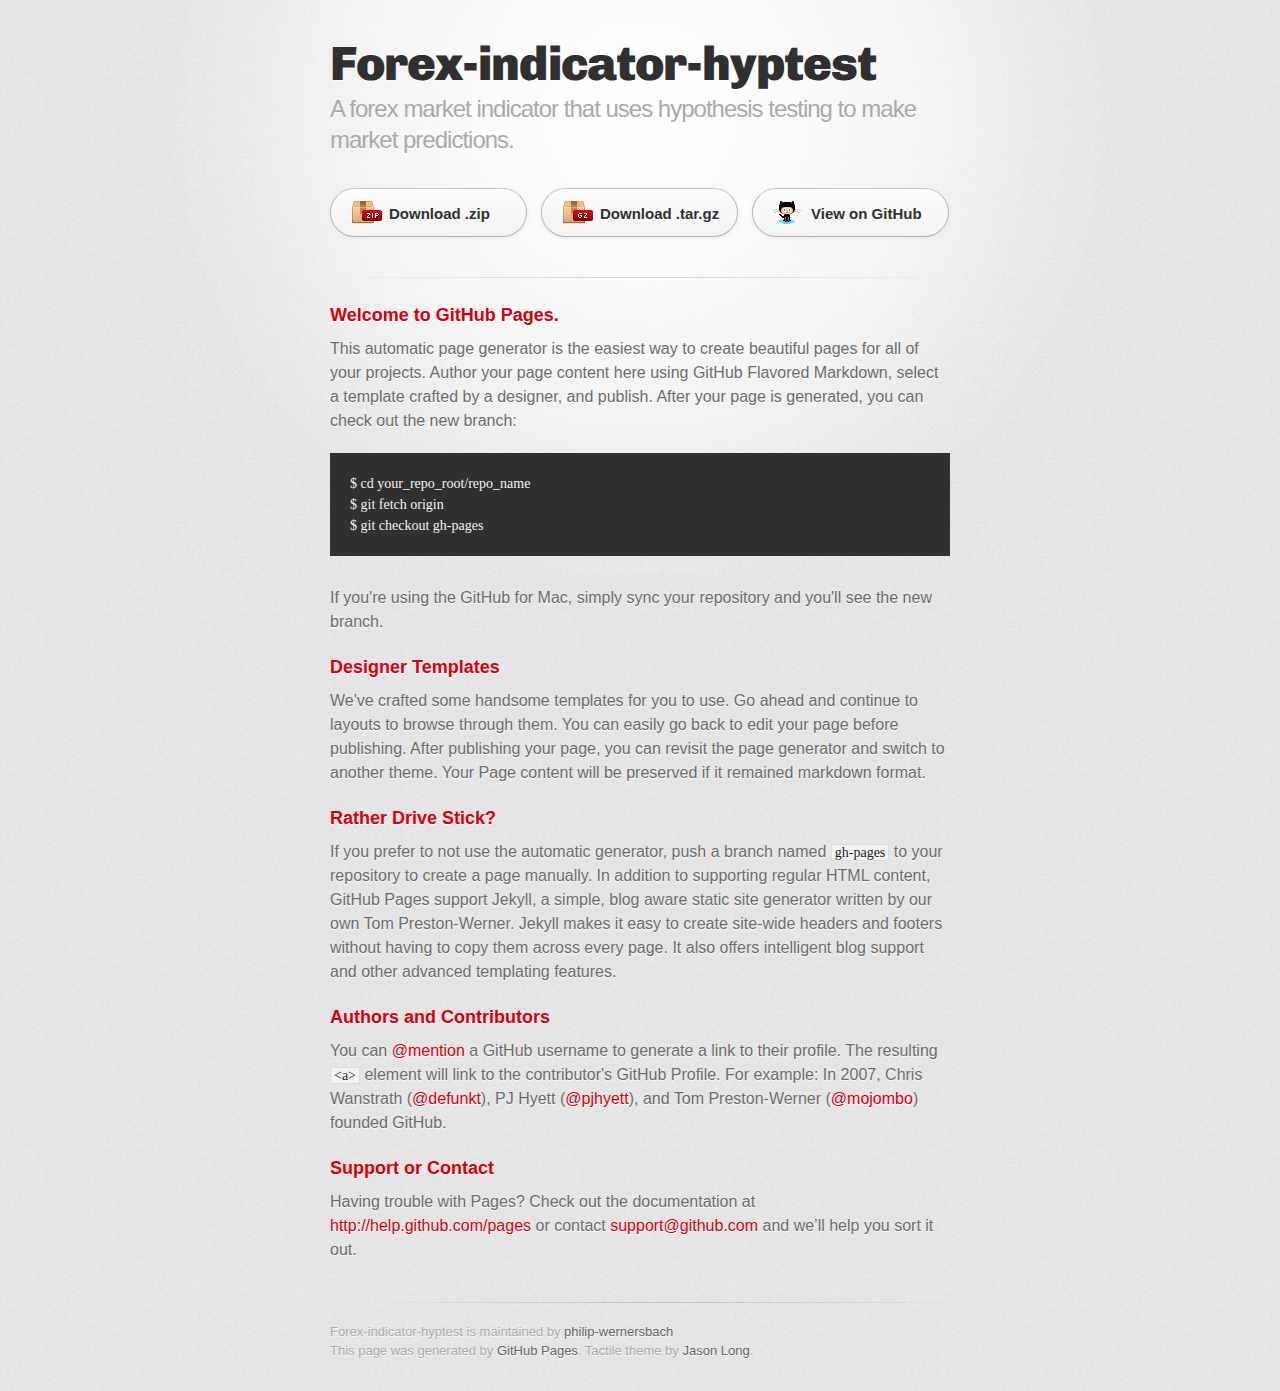
==== index.html @ c7668e21 "Create gh-pages branch via GitHub" ====
<!DOCTYPE html>
<html>
  <head>
    <meta charset='utf-8'>
    <meta http-equiv="X-UA-Compatible" content="chrome=1">
    <link href='https://fonts.googleapis.com/css?family=Chivo:900' rel='stylesheet' type='text/css'>
    <link rel="stylesheet" type="text/css" href="stylesheets/stylesheet.css" media="screen" />
    <link rel="stylesheet" type="text/css" href="stylesheets/pygment_trac.css" media="screen" />
    <link rel="stylesheet" type="text/css" href="stylesheets/print.css" media="print" />
    <!--[if lt IE 9]>
    <script src="//html5shiv.googlecode.com/svn/trunk/html5.js"></script>
    <![endif]-->
    <title>Forex-indicator-hyptest by philip-wernersbach</title>
  </head>

  <body>
    <div id="container">
      <div class="inner">

        <header>
          <h1>Forex-indicator-hyptest</h1>
          <h2>A forex market indicator that uses hypothesis testing to make market predictions.</h2>
        </header>

        <section id="downloads" class="clearfix">
          <a href="https://github.com/philip-wernersbach/forex-indicator-hyptest/zipball/master" id="download-zip" class="button"><span>Download .zip</span></a>
          <a href="https://github.com/philip-wernersbach/forex-indicator-hyptest/tarball/master" id="download-tar-gz" class="button"><span>Download .tar.gz</span></a>
          <a href="https://github.com/philip-wernersbach/forex-indicator-hyptest" id="view-on-github" class="button"><span>View on GitHub</span></a>
        </section>

        <hr>

        <section id="main_content">
          <h3>Welcome to GitHub Pages.</h3>

<p>This automatic page generator is the easiest way to create beautiful pages for all of your projects. Author your page content here using GitHub Flavored Markdown, select a template crafted by a designer, and publish. After your page is generated, you can check out the new branch:</p>

<pre><code>$ cd your_repo_root/repo_name
$ git fetch origin
$ git checkout gh-pages
</code></pre>

<p>If you're using the GitHub for Mac, simply sync your repository and you'll see the new branch.</p>

<h3>Designer Templates</h3>

<p>We've crafted some handsome templates for you to use. Go ahead and continue to layouts to browse through them. You can easily go back to edit your page before publishing. After publishing your page, you can revisit the page generator and switch to another theme. Your Page content will be preserved if it remained markdown format.</p>

<h3>Rather Drive Stick?</h3>

<p>If you prefer to not use the automatic generator, push a branch named <code>gh-pages</code> to your repository to create a page manually. In addition to supporting regular HTML content, GitHub Pages support Jekyll, a simple, blog aware static site generator written by our own Tom Preston-Werner. Jekyll makes it easy to create site-wide headers and footers without having to copy them across every page. It also offers intelligent blog support and other advanced templating features.</p>

<h3>Authors and Contributors</h3>

<p>You can <a href="https://github.com/blog/821" class="user-mention">@mention</a> a GitHub username to generate a link to their profile. The resulting <code>&lt;a&gt;</code> element will link to the contributor's GitHub Profile. For example: In 2007, Chris Wanstrath (<a href="https://github.com/defunkt" class="user-mention">@defunkt</a>), PJ Hyett (<a href="https://github.com/pjhyett" class="user-mention">@pjhyett</a>), and Tom Preston-Werner (<a href="https://github.com/mojombo" class="user-mention">@mojombo</a>) founded GitHub.</p>

<h3>Support or Contact</h3>

<p>Having trouble with Pages? Check out the documentation at <a href="http://help.github.com/pages">http://help.github.com/pages</a> or contact <a href="mailto:support@github.com">support@github.com</a> and we’ll help you sort it out.</p>
        </section>

        <footer>
          Forex-indicator-hyptest is maintained by <a href="https://github.com/philip-wernersbach">philip-wernersbach</a><br>
          This page was generated by <a href="http://pages.github.com">GitHub Pages</a>. Tactile theme by <a href="http://twitter.com/jasonlong">Jason Long</a>.
        </footer>

        
      </div>
    </div>
  </body>
</html>
---- stylesheets/stylesheet.css ----
/* http://meyerweb.com/eric/tools/css/reset/ 
   v2.0 | 20110126
   License: none (public domain)
*/
html, body, div, span, applet, object, iframe,
h1, h2, h3, h4, h5, h6, p, blockquote, pre,
a, abbr, acronym, address, big, cite, code,
del, dfn, em, img, ins, kbd, q, s, samp,
small, strike, strong, sub, sup, tt, var,
b, u, i, center,
dl, dt, dd, ol, ul, li,
fieldset, form, label, legend,
table, caption, tbody, tfoot, thead, tr, th, td,
article, aside, canvas, details, embed, 
figure, figcaption, footer, header, hgroup, 
menu, nav, output, ruby, section, summary,
time, mark, audio, video {
	margin: 0;
	padding: 0;
	border: 0;
	font-size: 100%;
	font: inherit;
	vertical-align: baseline;
}
/* HTML5 display-role reset for older browsers */
article, aside, details, figcaption, figure, 
footer, header, hgroup, menu, nav, section {
	display: block;
}
body {
	line-height: 1;
}
ol, ul {
	list-style: none;
}
blockquote, q {
	quotes: none;
}
blockquote:before, blockquote:after,
q:before, q:after {
	content: '';
	content: none;
}
table {
	border-collapse: collapse;
	border-spacing: 0;
}

/* LAYOUT STYLES */
body {
  font-size: 1em;
  line-height: 1.5; 
  background: #e7e7e7 url(../images/body-bg.png) 0 0 repeat;
  font-family: 'Helvetica Neue', Helvetica, Arial, serif;
  text-shadow: 0 1px 0 rgba(255, 255, 255, 0.8);
  color: #6d6d6d;
}

a {
  color: #d5000d;
}
a:hover {
  color: #c5000c;
}

header {
  padding-top: 35px;
  padding-bottom: 25px;
}

header h1 {
  font-family: 'Chivo', 'Helvetica Neue', Helvetica, Arial, serif; font-weight: 900;
  letter-spacing: -1px;
  font-size: 48px;
  color: #303030;
  line-height: 1.2;
}

header h2 {
  letter-spacing: -1px;
  font-size: 24px;
  color: #aaa;
  font-weight: normal;
  line-height: 1.3;
}

#container {
  background: transparent url(../images/highlight-bg.jpg) 50% 0 no-repeat;
  min-height: 595px;
}

.inner {
  width: 620px;
  margin: 0 auto;
}

#container .inner img {
  max-width: 100%;
}

#downloads {
  margin-bottom: 40px;
}

a.button {
  -moz-border-radius: 30px;
  -webkit-border-radius: 30px;                     
  border-radius: 30px;
  border-top: solid 1px #cbcbcb;
  border-left: solid 1px #b7b7b7;
  border-right: solid 1px #b7b7b7;
  border-bottom: solid 1px #b3b3b3;
  color: #303030;
  line-height: 25px;
  font-weight: bold;
  font-size: 15px;
  padding: 12px 8px 12px 8px;
  display: block;
  float: left;
  width: 179px;
  margin-right: 14px;  
  background: #fdfdfd; /* Old browsers */
  background: -moz-linear-gradient(top,  #fdfdfd 0%, #f2f2f2 100%); /* FF3.6+ */
  background: -webkit-gradient(linear, left top, left bottom, color-stop(0%,#fdfdfd), color-stop(100%,#f2f2f2)); /* Chrome,Safari4+ */
  background: -webkit-linear-gradient(top,  #fdfdfd 0%,#f2f2f2 100%); /* Chrome10+,Safari5.1+ */
  background: -o-linear-gradient(top,  #fdfdfd 0%,#f2f2f2 100%); /* Opera 11.10+ */
  background: -ms-linear-gradient(top,  #fdfdfd 0%,#f2f2f2 100%); /* IE10+ */
  background: linear-gradient(top,  #fdfdfd 0%,#f2f2f2 100%); /* W3C */
  filter: progid:DXImageTransform.Microsoft.gradient( startColorstr='#fdfdfd', endColorstr='#f2f2f2',GradientType=0 ); /* IE6-9 */
  -webkit-box-shadow: 10px 10px 5px #888;
  -moz-box-shadow: 10px 10px 5px #888;
  box-shadow: 0px 1px 5px #e8e8e8;
}
a.button:hover {
  border-top: solid 1px #b7b7b7;
  border-left: solid 1px #b3b3b3;
  border-right: solid 1px #b3b3b3;
  border-bottom: solid 1px #b3b3b3;
  background: #fafafa; /* Old browsers */
  background: -moz-linear-gradient(top,  #fdfdfd 0%, #f6f6f6 100%); /* FF3.6+ */
  background: -webkit-gradient(linear, left top, left bottom, color-stop(0%,#fdfdfd), color-stop(100%,#f6f6f6)); /* Chrome,Safari4+ */
  background: -webkit-linear-gradient(top,  #fdfdfd 0%,#f6f6f6 100%); /* Chrome10+,Safari5.1+ */
  background: -o-linear-gradient(top,  #fdfdfd 0%,#f6f6f6 100%); /* Opera 11.10+ */
  background: -ms-linear-gradient(top,  #fdfdfd 0%,#f6f6f6 100%); /* IE10+ */
  background: linear-gradient(top,  #fdfdfd 0%,#f6f6f6, 100%); /* W3C */
  filter: progid:DXImageTransform.Microsoft.gradient( startColorstr='#fdfdfd', endColorstr='#f6f6f6',GradientType=0 ); /* IE6-9 */
}

a.button span {
  padding-left: 50px;
  display: block;
  height: 23px;
}

#download-zip span {
  background: transparent url(../images/zip-icon.png) 12px 50% no-repeat;
}
#download-tar-gz span {
  background: transparent url(../images/tar-gz-icon.png) 12px 50% no-repeat;
}
#view-on-github span {
  background: transparent url(../images/octocat-icon.png) 12px 50% no-repeat;
}
#view-on-github {
  margin-right: 0;
}

code, pre {
  font-family: Monaco, "Bitstream Vera Sans Mono", "Lucida Console", Terminal;
  color: #222;
  margin-bottom: 30px;
  font-size: 14px;
}

code {
  background-color: #f2f2f2;
  border: solid 1px #ddd;
  padding: 0 3px;
}

pre {
  padding: 20px;
  background: #303030;
  color: #f2f2f2;
  text-shadow: none;
  overflow: auto;
}
pre code {
  color: #f2f2f2;
  background-color: #303030;
  border: none;
  padding: 0;
}

ul, ol, dl {
  margin-bottom: 20px;
}


/* COMMON STYLES */

hr {
  height: 1px;
  line-height: 1px;
  margin-top: 1em;
  padding-bottom: 1em;
  border: none;
  background: transparent url('../images/hr.png') 50% 0 no-repeat;
}

strong {
  font-weight: bold;
}

em {
  font-style: italic;
}

table {
  width: 100%;
  border: 1px solid #ebebeb;
}

th {
  font-weight: 500;
}

td {
  border: 1px solid #ebebeb;
  text-align: center; 
  font-weight: 300;
}

form {
  background: #f2f2f2;
  padding: 20px;
  
}


/* GENERAL ELEMENT TYPE STYLES */

h1 {
  font-size: 32px;
} 

h2 {
  font-size: 22px;
  font-weight: bold;
  color: #303030;
  margin-bottom: 8px;
} 

h3 {
  color: #d5000d;
  font-size: 18px;
  font-weight: bold;
  margin-bottom: 8px;
} 
 
h4 {
  font-size: 16px;
  color: #303030;
  font-weight: bold;
} 

h5 {
  font-size: 1em;
  color: #303030;
} 

h6 {
  font-size: .8em;
  color: #303030;
} 

p {
  font-weight: 300;
  margin-bottom: 20px;
}
 
a {
  text-decoration: none;
}

p a {
  font-weight: 400;
}

blockquote {
  font-size: 1.6em;
  border-left: 10px solid #e9e9e9;
  margin-bottom: 20px;
  padding: 0 0 0 30px;
}

ul li {
  list-style: disc inside;
  padding-left: 20px;
}

ol li {
  list-style: decimal inside;
  padding-left: 3px;
}

dl dt {
  color: #303030;
}

footer {
  background: transparent url('../images/hr.png') 0 0 no-repeat;
  margin-top: 40px;
  padding-top: 20px;
  padding-bottom: 30px;
  font-size: 13px;
  color: #aaa;
}

footer a {
  color: #666;
}
footer a:hover {
  color: #444;
}

/* MISC */
.clearfix:after {
  clear: both;
  content: '.';
  display: block;
  visibility: hidden;
  height: 0;
}

.clearfix {display: inline-block;}
* html .clearfix {height: 1%;}
.clearfix {display: block;}

/* #Media Queries
================================================== */

/* Smaller than standard 960 (devices and browsers) */
@media only screen and (max-width: 959px) {}

/* Tablet Portrait size to standard 960 (devices and browsers) */
@media only screen and (min-width: 768px) and (max-width: 959px) {}

/* All Mobile Sizes (devices and browser) */
@media only screen and (max-width: 767px) {
  header {
    padding-top: 10px;
    padding-bottom: 10px;
  }
  #downloads {
    margin-bottom: 25px;
  }
  #download-zip, #download-tar-gz {
    display: none;
  }
  .inner {
    width: 94%;
    margin: 0 auto;
  }
}

/* Mobile Landscape Size to Tablet Portrait (devices and browsers) */
@media only screen and (min-width: 480px) and (max-width: 767px) {}

/* Mobile Portrait Size to Mobile Landscape Size (devices and browsers) */
@media only screen and (max-width: 479px) {}
---- stylesheets/pygment_trac.css ----
.highlight  { background: #ffffff; }
.highlight .c { color: #999988; font-style: italic } /* Comment */
.highlight .err { color: #a61717; background-color: #e3d2d2 } /* Error */
.highlight .k { font-weight: bold } /* Keyword */
.highlight .o { font-weight: bold } /* Operator */
.highlight .cm { color: #999988; font-style: italic } /* Comment.Multiline */
.highlight .cp { color: #999999; font-weight: bold } /* Comment.Preproc */
.highlight .c1 { color: #999988; font-style: italic } /* Comment.Single */
.highlight .cs { color: #999999; font-weight: bold; font-style: italic } /* Comment.Special */
.highlight .gd { color: #000000; background-color: #ffdddd } /* Generic.Deleted */
.highlight .gd .x { color: #000000; background-color: #ffaaaa } /* Generic.Deleted.Specific */
.highlight .ge { font-style: italic } /* Generic.Emph */
.highlight .gr { color: #aa0000 } /* Generic.Error */
.highlight .gh { color: #999999 } /* Generic.Heading */
.highlight .gi { color: #000000; background-color: #ddffdd } /* Generic.Inserted */
.highlight .gi .x { color: #000000; background-color: #aaffaa } /* Generic.Inserted.Specific */
.highlight .go { color: #888888 } /* Generic.Output */
.highlight .gp { color: #555555 } /* Generic.Prompt */
.highlight .gs { font-weight: bold } /* Generic.Strong */
.highlight .gu { color: #800080; font-weight: bold; } /* Generic.Subheading */
.highlight .gt { color: #aa0000 } /* Generic.Traceback */
.highlight .kc { font-weight: bold } /* Keyword.Constant */
.highlight .kd { font-weight: bold } /* Keyword.Declaration */
.highlight .kn { font-weight: bold } /* Keyword.Namespace */
.highlight .kp { font-weight: bold } /* Keyword.Pseudo */
.highlight .kr { font-weight: bold } /* Keyword.Reserved */
.highlight .kt { color: #445588; font-weight: bold } /* Keyword.Type */
.highlight .m { color: #009999 } /* Literal.Number */
.highlight .s { color: #d14 } /* Literal.String */
.highlight .na { color: #008080 } /* Name.Attribute */
.highlight .nb { color: #0086B3 } /* Name.Builtin */
.highlight .nc { color: #445588; font-weight: bold } /* Name.Class */
.highlight .no { color: #008080 } /* Name.Constant */
.highlight .ni { color: #800080 } /* Name.Entity */
.highlight .ne { color: #990000; font-weight: bold } /* Name.Exception */
.highlight .nf { color: #990000; font-weight: bold } /* Name.Function */
.highlight .nn { color: #555555 } /* Name.Namespace */
.highlight .nt { color: #000080 } /* Name.Tag */
.highlight .nv { color: #008080 } /* Name.Variable */
.highlight .ow { font-weight: bold } /* Operator.Word */
.highlight .w { color: #bbbbbb } /* Text.Whitespace */
.highlight .mf { color: #009999 } /* Literal.Number.Float */
.highlight .mh { color: #009999 } /* Literal.Number.Hex */
.highlight .mi { color: #009999 } /* Literal.Number.Integer */
.highlight .mo { color: #009999 } /* Literal.Number.Oct */
.highlight .sb { color: #d14 } /* Literal.String.Backtick */
.highlight .sc { color: #d14 } /* Literal.String.Char */
.highlight .sd { color: #d14 } /* Literal.String.Doc */
.highlight .s2 { color: #d14 } /* Literal.String.Double */
.highlight .se { color: #d14 } /* Literal.String.Escape */
.highlight .sh { color: #d14 } /* Literal.String.Heredoc */
.highlight .si { color: #d14 } /* Literal.String.Interpol */
.highlight .sx { color: #d14 } /* Literal.String.Other */
.highlight .sr { color: #009926 } /* Literal.String.Regex */
.highlight .s1 { color: #d14 } /* Literal.String.Single */
.highlight .ss { color: #990073 } /* Literal.String.Symbol */
.highlight .bp { color: #999999 } /* Name.Builtin.Pseudo */
.highlight .vc { color: #008080 } /* Name.Variable.Class */
.highlight .vg { color: #008080 } /* Name.Variable.Global */
.highlight .vi { color: #008080 } /* Name.Variable.Instance */
.highlight .il { color: #009999 } /* Literal.Number.Integer.Long */

.type-csharp .highlight .k { color: #0000FF }
.type-csharp .highlight .kt { color: #0000FF }
.type-csharp .highlight .nf { color: #000000; font-weight: normal }
.type-csharp .highlight .nc { color: #2B91AF }
.type-csharp .highlight .nn { color: #000000 }
.type-csharp .highlight .s { color: #A31515 }
.type-csharp .highlight .sc { color: #A31515 }
---- stylesheets/print.css ----
html, body, div, span, applet, object, iframe,
h1, h2, h3, h4, h5, h6, p, blockquote, pre,
a, abbr, acronym, address, big, cite, code,
del, dfn, em, img, ins, kbd, q, s, samp,
small, strike, strong, sub, sup, tt, var,
b, u, i, center,
dl, dt, dd, ol, ul, li,
fieldset, form, label, legend,
table, caption, tbody, tfoot, thead, tr, th, td,
article, aside, canvas, details, embed, 
figure, figcaption, footer, header, hgroup, 
menu, nav, output, ruby, section, summary,
time, mark, audio, video {
  margin: 0;
  padding: 0;
  border: 0;
  font-size: 100%;
  font: inherit;
  vertical-align: baseline;
}
/* HTML5 display-role reset for older browsers */
article, aside, details, figcaption, figure, 
footer, header, hgroup, menu, nav, section {
  display: block;
}
body {
  line-height: 1;
}
ol, ul {
  list-style: none;
}
blockquote, q {
  quotes: none;
}
blockquote:before, blockquote:after,
q:before, q:after {
  content: '';
  content: none;
}
table {
  border-collapse: collapse;
  border-spacing: 0;
}
body {
  font-size: 13px;
  line-height: 1.5; 
  font-family: 'Helvetica Neue', Helvetica, Arial, serif;
  color: #000;
}

a {
  color: #d5000d;
  font-weight: bold;
}

header {
  padding-top: 35px;
  padding-bottom: 10px;
}

header h1 {
  font-weight: bold;
  letter-spacing: -1px;
  font-size: 48px;
  color: #303030;
  line-height: 1.2;
}

header h2 {
  letter-spacing: -1px;
  font-size: 24px;
  color: #aaa;
  font-weight: normal;
  line-height: 1.3;
}
#downloads {
  display: none;
}
#main_content {
  padding-top: 20px;
}

code, pre {
  font-family: Monaco, "Bitstream Vera Sans Mono", "Lucida Console", Terminal;
  color: #222;
  margin-bottom: 30px;
  font-size: 12px;
}

code {
  padding: 0 3px;
}

pre {
  border: solid 1px #ddd;
  padding: 20px;
  overflow: auto;
}
pre code {
  padding: 0;
}

ul, ol, dl {
  margin-bottom: 20px;
}


/* COMMON STYLES */

table {
  width: 100%;
  border: 1px solid #ebebeb;
}

th {
  font-weight: 500;
}

td {
  border: 1px solid #ebebeb;
  text-align: center; 
  font-weight: 300;
}

form {
  background: #f2f2f2;
  padding: 20px;
  
}


/* GENERAL ELEMENT TYPE STYLES */

h1 {
  font-size: 2.8em;
} 

h2 {
  font-size: 22px;
  font-weight: bold;
  color: #303030;
  margin-bottom: 8px;
} 

h3 {
  color: #d5000d;
  font-size: 18px;
  font-weight: bold;
  margin-bottom: 8px;
} 
 
h4 {
  font-size: 16px;
  color: #303030;
  font-weight: bold;
} 

h5 {
  font-size: 1em;
  color: #303030;
} 

h6 {
  font-size: .8em;
  color: #303030;
} 

p {
  font-weight: 300;
  margin-bottom: 20px;
}
 
a {
  text-decoration: none;
}

p a {
  font-weight: 400;
}

blockquote {
  font-size: 1.6em;
  border-left: 10px solid #e9e9e9;
  margin-bottom: 20px;
  padding: 0 0 0 30px;
}

ul li {
  list-style: disc inside;
  padding-left: 20px;
}

ol li {
  list-style: decimal inside;
  padding-left: 3px;
}

dl dd {
  font-style: italic;
  font-weight: 100;
}

footer {
  margin-top: 40px;
  padding-top: 20px;
  padding-bottom: 30px;
  font-size: 13px;
  color: #aaa;
}

footer a {
  color: #666;
}

/* MISC */
.clearfix:after {
  clear: both;
  content: '.';
  display: block;
  visibility: hidden;
  height: 0;
}

.clearfix {display: inline-block;}
* html .clearfix {height: 1%;}
.clearfix {display: block;}
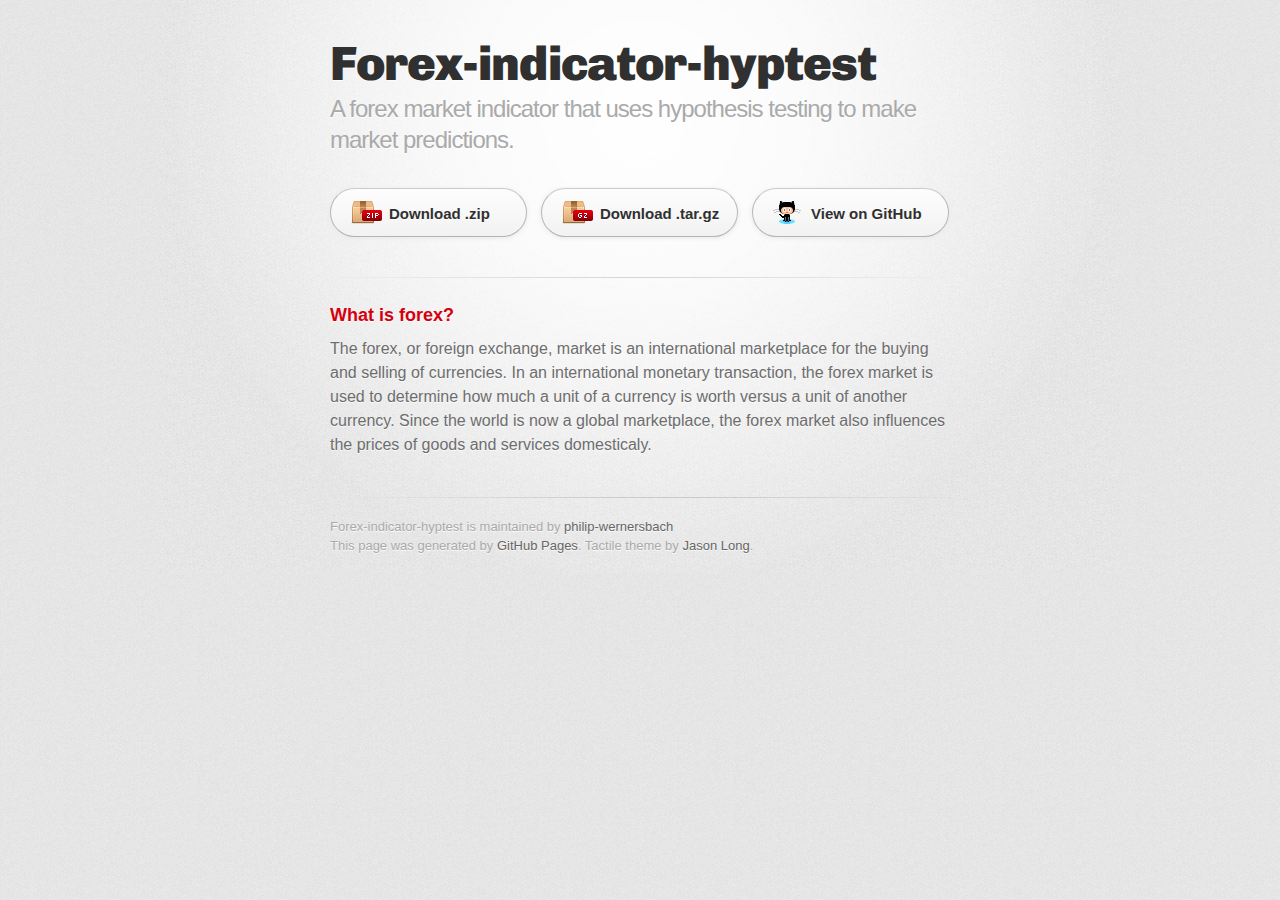
==== commit cc5da3da: "Start explaining forex." ====
--- a/index.html
+++ b/index.html
@@ -31,32 +31,9 @@
         <hr>
 
         <section id="main_content">
-          <h3>Welcome to GitHub Pages.</h3>
+          <h3>What is forex?</h3>
 
-<p>This automatic page generator is the easiest way to create beautiful pages for all of your projects. Author your page content here using GitHub Flavored Markdown, select a template crafted by a designer, and publish. After your page is generated, you can check out the new branch:</p>
-
-<pre><code>$ cd your_repo_root/repo_name
-$ git fetch origin
-$ git checkout gh-pages
-</code></pre>
-
-<p>If you're using the GitHub for Mac, simply sync your repository and you'll see the new branch.</p>
-
-<h3>Designer Templates</h3>
-
-<p>We've crafted some handsome templates for you to use. Go ahead and continue to layouts to browse through them. You can easily go back to edit your page before publishing. After publishing your page, you can revisit the page generator and switch to another theme. Your Page content will be preserved if it remained markdown format.</p>
-
-<h3>Rather Drive Stick?</h3>
-
-<p>If you prefer to not use the automatic generator, push a branch named <code>gh-pages</code> to your repository to create a page manually. In addition to supporting regular HTML content, GitHub Pages support Jekyll, a simple, blog aware static site generator written by our own Tom Preston-Werner. Jekyll makes it easy to create site-wide headers and footers without having to copy them across every page. It also offers intelligent blog support and other advanced templating features.</p>
-
-<h3>Authors and Contributors</h3>
-
-<p>You can <a href="https://github.com/blog/821" class="user-mention">@mention</a> a GitHub username to generate a link to their profile. The resulting <code>&lt;a&gt;</code> element will link to the contributor's GitHub Profile. For example: In 2007, Chris Wanstrath (<a href="https://github.com/defunkt" class="user-mention">@defunkt</a>), PJ Hyett (<a href="https://github.com/pjhyett" class="user-mention">@pjhyett</a>), and Tom Preston-Werner (<a href="https://github.com/mojombo" class="user-mention">@mojombo</a>) founded GitHub.</p>
-
-<h3>Support or Contact</h3>
-
-<p>Having trouble with Pages? Check out the documentation at <a href="http://help.github.com/pages">http://help.github.com/pages</a> or contact <a href="mailto:support@github.com">support@github.com</a> and we’ll help you sort it out.</p>
+		  <p>The forex, or foreign exchange, market is an international marketplace for the buying and selling of currencies. In an international monetary transaction, the forex market is used to determine how much a unit of a currency is worth versus a unit of another currency. Since the world is now a global marketplace, the forex market also influences the prices of goods and services domesticaly.</p>
         </section>
 
         <footer>
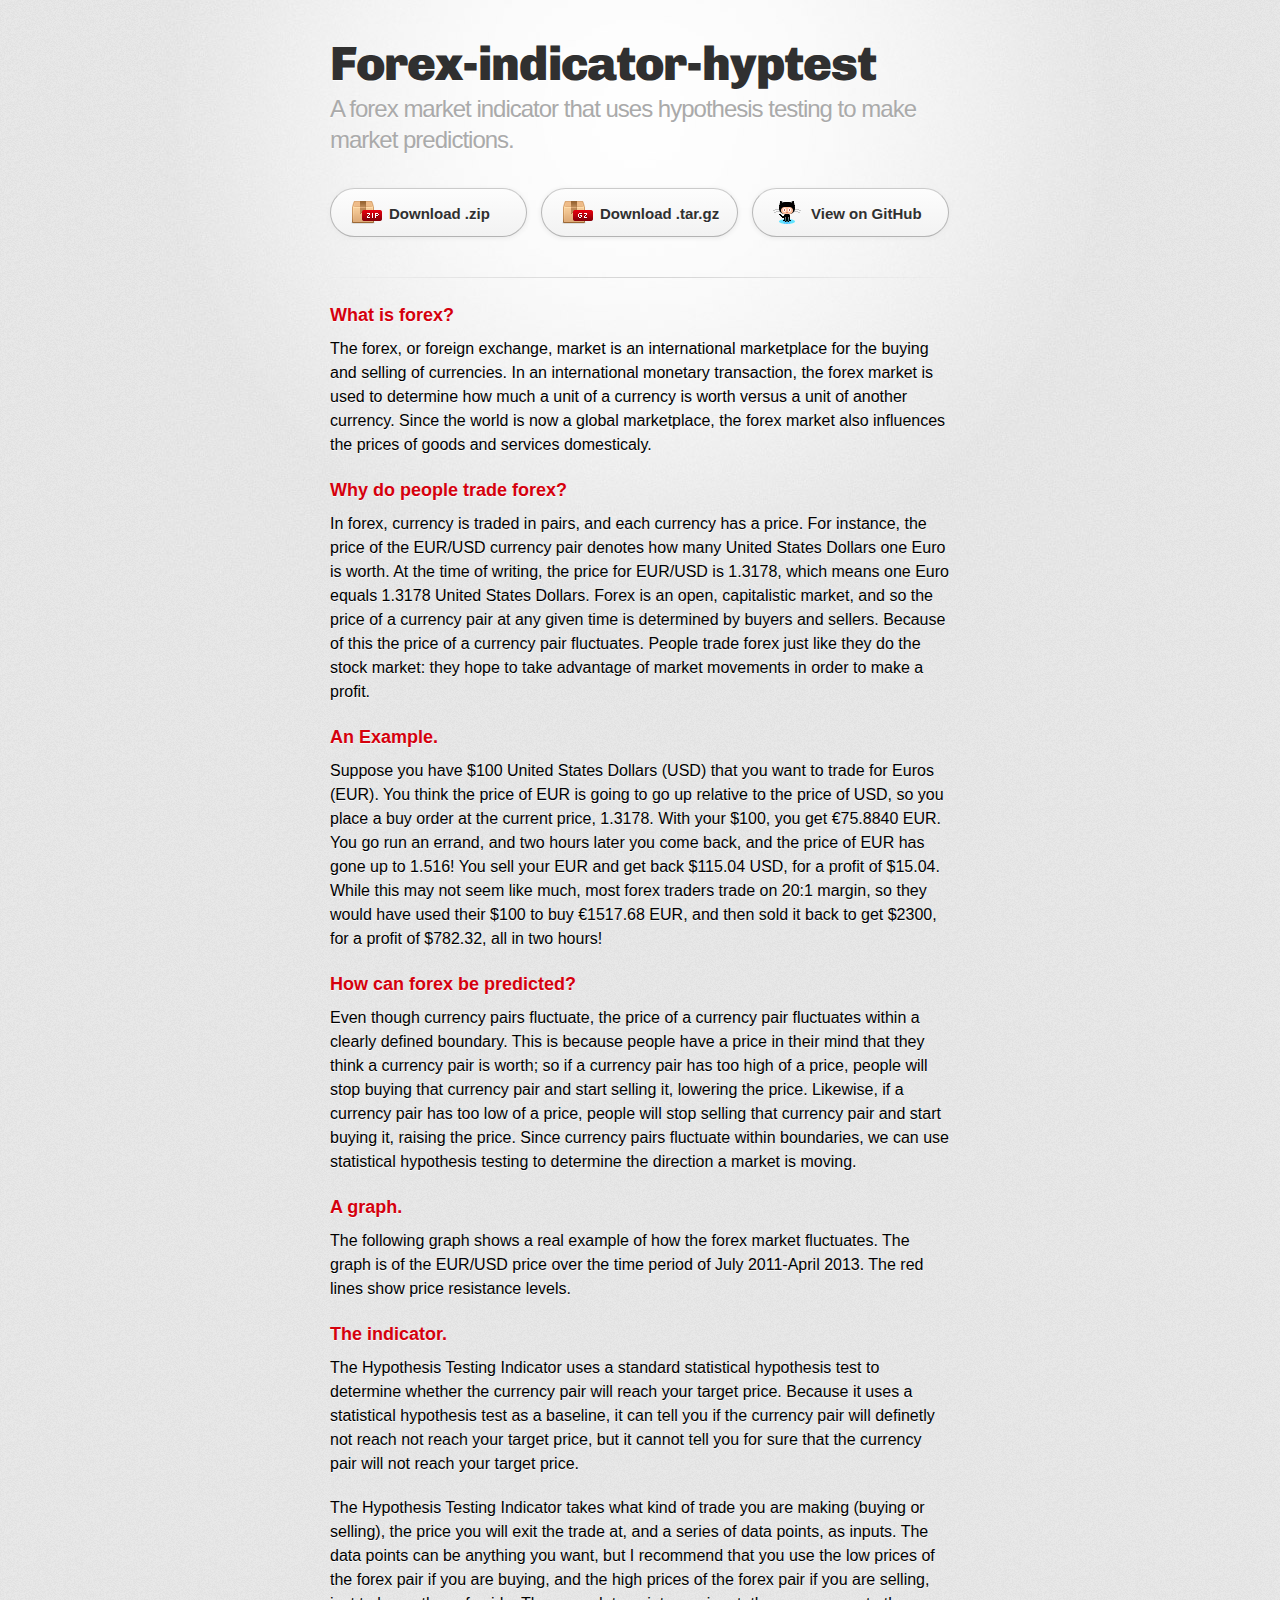
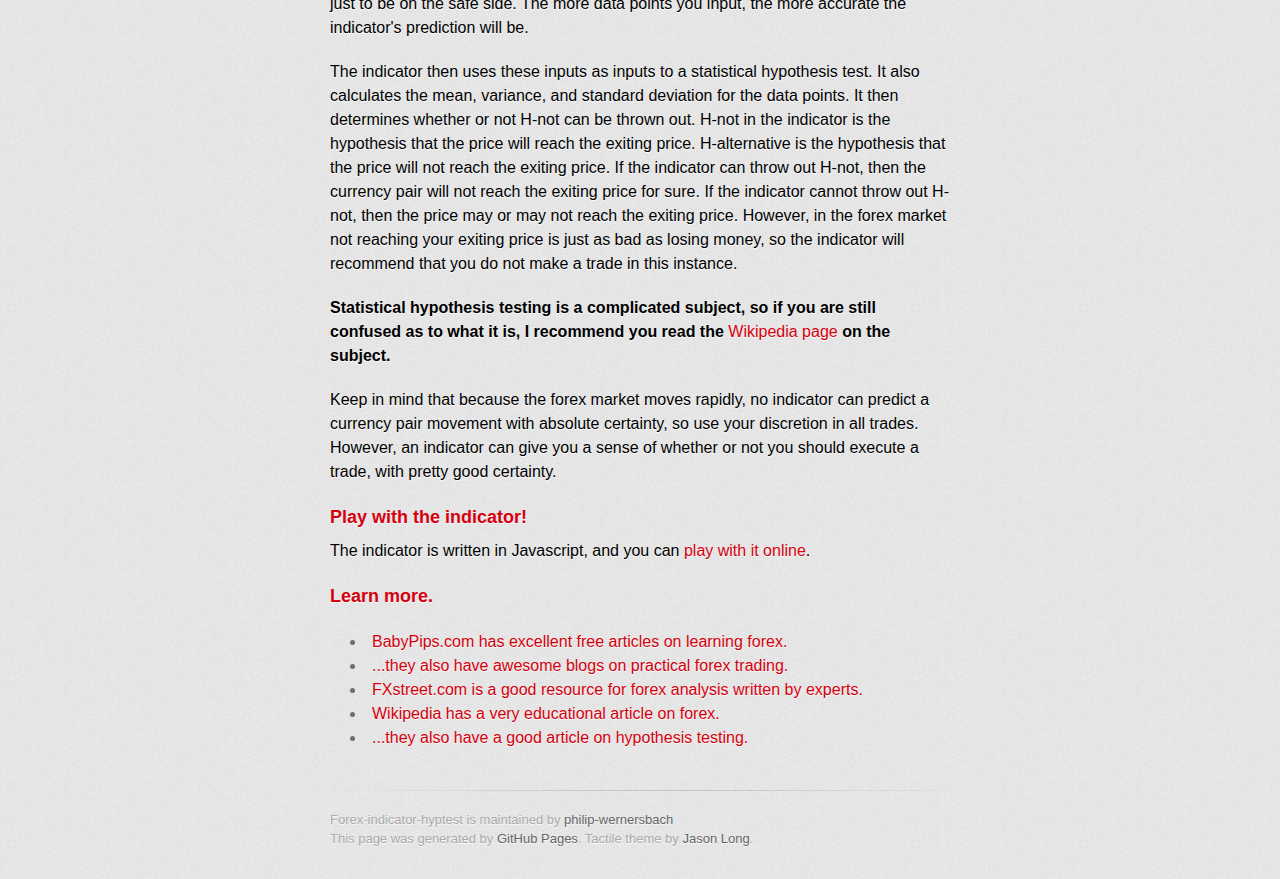
==== commit 27e72427: "Version 1.0 of the indicator!" ====
--- a/index.html
+++ b/index.html
@@ -23,8 +23,8 @@
         </header>
 
         <section id="downloads" class="clearfix">
-          <a href="https://github.com/philip-wernersbach/forex-indicator-hyptest/zipball/master" id="download-zip" class="button"><span>Download .zip</span></a>
-          <a href="https://github.com/philip-wernersbach/forex-indicator-hyptest/tarball/master" id="download-tar-gz" class="button"><span>Download .tar.gz</span></a>
+          <a href="https://github.com/philip-wernersbach/forex-indicator-hyptest/zipball/gh-pages" id="download-zip" class="button"><span>Download .zip</span></a>
+          <a href="https://github.com/philip-wernersbach/forex-indicator-hyptest/tarball/gh-pages" id="download-tar-gz" class="button"><span>Download .tar.gz</span></a>
           <a href="https://github.com/philip-wernersbach/forex-indicator-hyptest" id="view-on-github" class="button"><span>View on GitHub</span></a>
         </section>
 
@@ -34,6 +34,47 @@
           <h3>What is forex?</h3>
 
 		  <p>The forex, or foreign exchange, market is an international marketplace for the buying and selling of currencies. In an international monetary transaction, the forex market is used to determine how much a unit of a currency is worth versus a unit of another currency. Since the world is now a global marketplace, the forex market also influences the prices of goods and services domesticaly.</p>
+		  
+          <h3>Why do people trade forex?</h3>
+
+		  <p>In forex, currency is traded in pairs, and each currency has a price. For instance, the price of the EUR/USD currency pair denotes how many United States Dollars one Euro is worth. At the time of writing, the price for EUR/USD is 1.3178, which means one Euro equals 1.3178 United States Dollars. Forex is an open, capitalistic market, and so the price of a currency pair at any given time is determined by buyers and sellers. Because of this the price of a currency pair fluctuates. People trade forex just like they do the stock market: they hope to take advantage of market movements in order to make a profit.</p>
+		  
+          <h3>An Example.</h3>
+
+		  <p>Suppose you have $100 United States Dollars (USD) that you want to trade for Euros (EUR). You think the price of EUR is going to go up relative to the price of USD, so you place a buy order at the current price, 1.3178. With your $100, you get &euro;75.8840 EUR. You go run an errand, and two hours later you come back, and the price of EUR has gone up to 1.516! You sell your EUR and get back $115.04 USD, for a profit of $15.04. While this may not seem like much, most forex traders trade on 20:1 margin, so they would have used their $100 to buy &euro;1517.68 EUR, and then sold it back to get $2300, for a profit of $782.32, all in two hours!</p>
+		  
+          <h3>How can forex be predicted?</h3>
+
+		  <p>Even though currency pairs fluctuate, the price of a currency pair fluctuates within a clearly defined boundary. This is because people have a price in their mind that they think a currency pair is worth; so if a currency pair has too high of a price, people will stop buying that currency pair and start selling it, lowering the price. Likewise, if a currency pair has too low of a price, people will stop selling that currency pair and start buying it, raising the price. Since currency pairs fluctuate within boundaries, we can use statistical hypothesis testing to determine the direction a market is moving.</p>
+		  
+		  <h3>A graph.</h3>
+		  <p>The following graph shows a real example of how the forex market fluctuates. The graph is of the EUR/USD price over the time period of July 2011-April 2013. The red lines show price resistance levels.
+		  
+		  <h3>The indicator.</h3>
+		  <p>The Hypothesis Testing Indicator uses a standard statistical hypothesis test to determine whether the currency pair will reach your target price. Because it uses a statistical hypothesis test as a baseline, it can tell you if the currency pair will definetly not reach not reach your target price, but it cannot tell you for sure that the currency pair will not reach your target price.</p>
+		  
+		  <p>The Hypothesis Testing Indicator takes what kind of trade you are making (buying or selling), the price you will exit the trade at, and a series of data points, as inputs. The data points can be anything you want, but I recommend that you use the low prices of the forex pair if you are buying, and the high prices of the forex pair if you are selling, just to be on the safe side. The more data points you input, the more accurate the indicator's prediction will be.</p>
+		  
+		  <p>The indicator then uses these inputs as inputs to a statistical hypothesis test. It also calculates the mean, variance, and standard deviation for the data points. It then determines whether or not H-not can be thrown out. H-not in the indicator is the hypothesis that the price will reach the exiting price. H-alternative is the hypothesis that the price will not reach the exiting price. If the indicator can throw out H-not, then the currency pair will not reach the exiting price for sure. If the indicator cannot throw out H-not, then the price may or may not reach the exiting price. However, in the forex market not reaching your exiting price is just as bad as losing money, so the indicator will recommend that you do not make a trade in this instance.</p>
+		  
+		  <p><strong>Statistical hypothesis testing is a complicated subject, so if you are still confused as to what it is, I recommend you read the <a href="http://en.wikipedia.org/wiki/Statistical_hypothesis_testing">Wikipedia page</a> on the subject.</strong></p>
+		  
+		  <p>Keep in mind that because the forex market moves rapidly, no indicator can predict a currency pair movement with absolute certainty, so use your discretion in all trades. However, an indicator can give you a sense of whether or not you should execute a trade, with pretty good certainty.</p>
+		  
+		  <h3>Play with the indicator!</h3>
+		  <p>The indicator is written in Javascript, and you can <a href="hyptest.html">play with it online</a>.</p>
+		  
+		  <h3>Learn more.</h3>
+		  <p>
+			  <ul>
+				  <li><a href="http://www.babypips.com/school/">BabyPips.com has excellent free articles on learning forex.</a></li>
+				  <li><a href="http://www.babypips.com">...they also have awesome blogs on practical forex trading.</a></li>
+				  <li><a href="http://www.fxstreet.com">FXstreet.com is a good resource for forex analysis written by experts.</a></li>
+				  <li><a href="http://en.wikipedia.org/wiki/Foreign_exchange_market">Wikipedia has a very educational article on forex.</a></li>
+				  <li><a href="http://en.wikipedia.org/wiki/Statistical_hypothesis_testing">...they also have a good article on hypothesis testing.</a></li>
+			  </ul>
+		  </p>
+		  
         </section>
 
         <footer>
--- a/stylesheets/stylesheet.css
+++ b/stylesheets/stylesheet.css
@@ -237,6 +237,11 @@
   
 }
 
+textarea {
+	width: 100%;
+	height: 100px;
+}
+
 
 /* GENERAL ELEMENT TYPE STYLES */
 
@@ -277,6 +282,7 @@
 p {
   font-weight: 300;
   margin-bottom: 20px;
+  color: #000000;
 }
  
 a {
@@ -322,6 +328,10 @@
 }
 footer a:hover {
   color: #444;
+}
+
+#result {
+	display: none;
 }
 
 /* MISC */
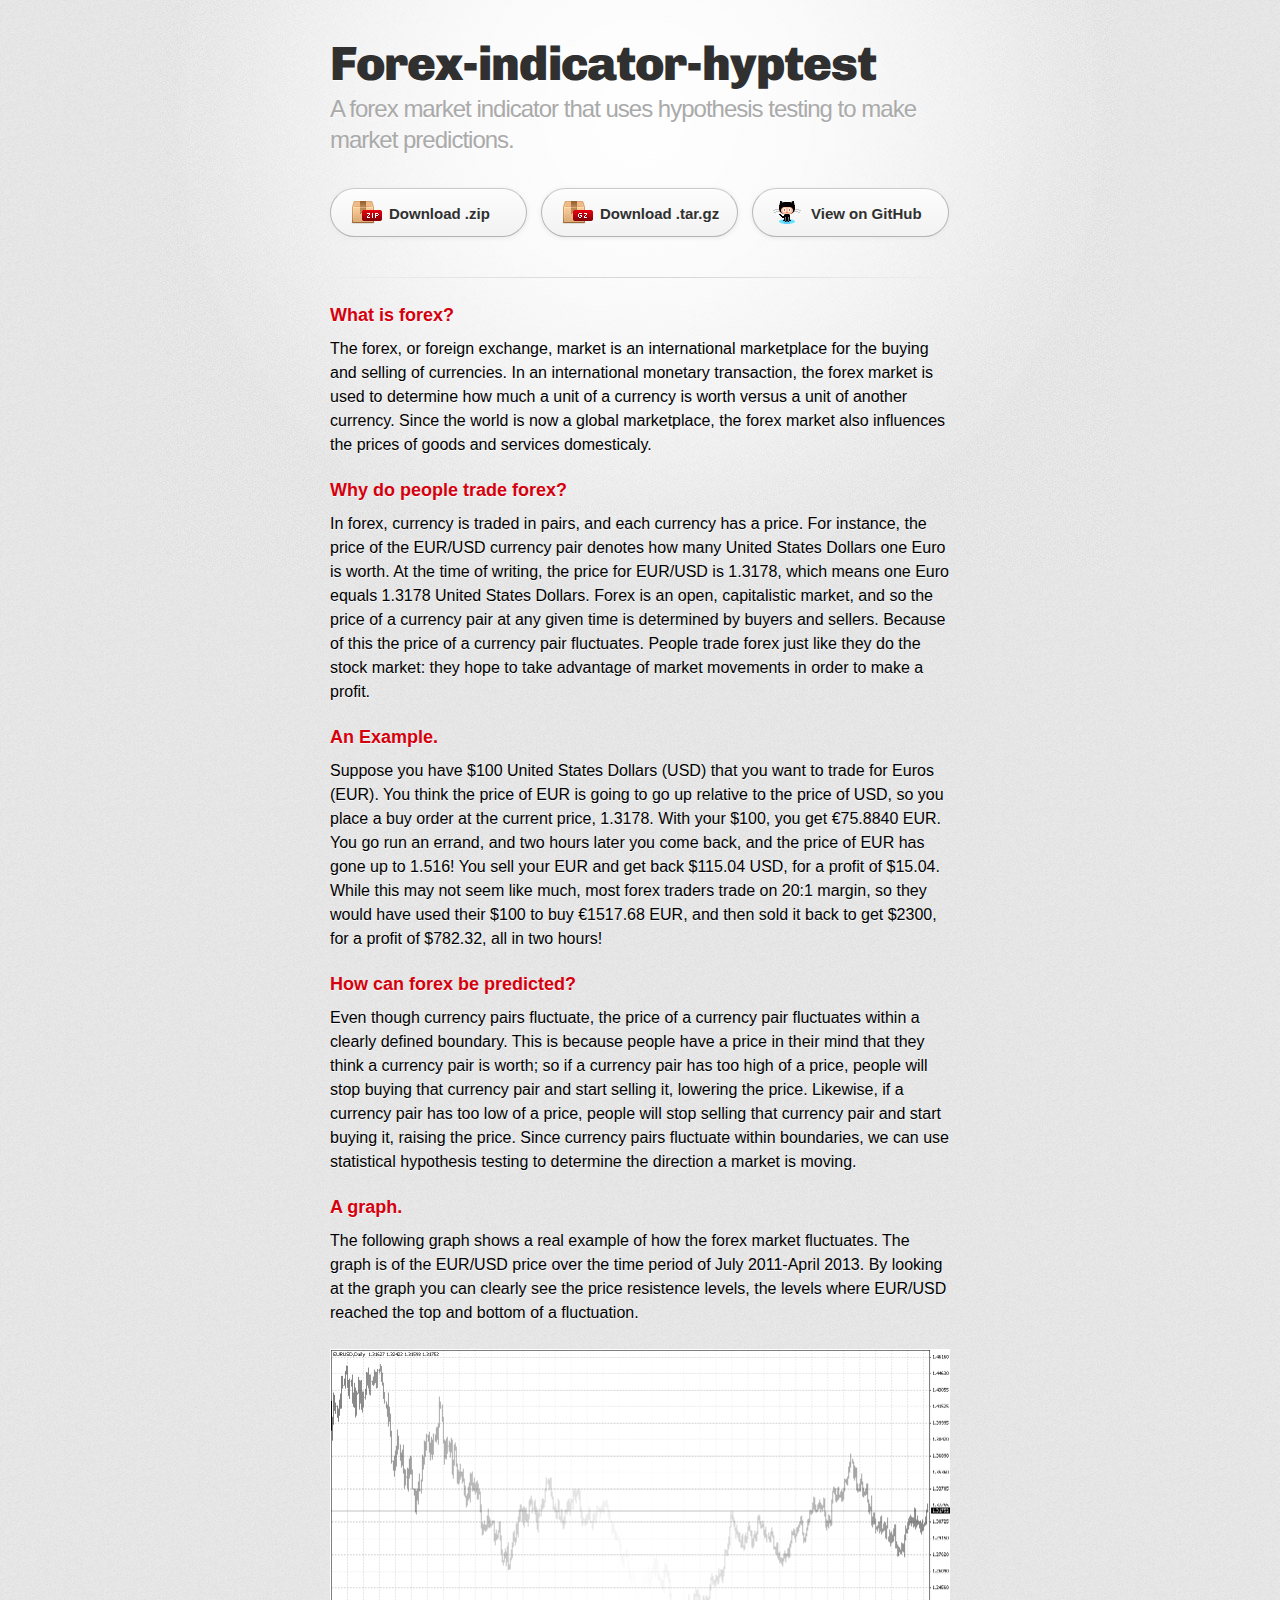
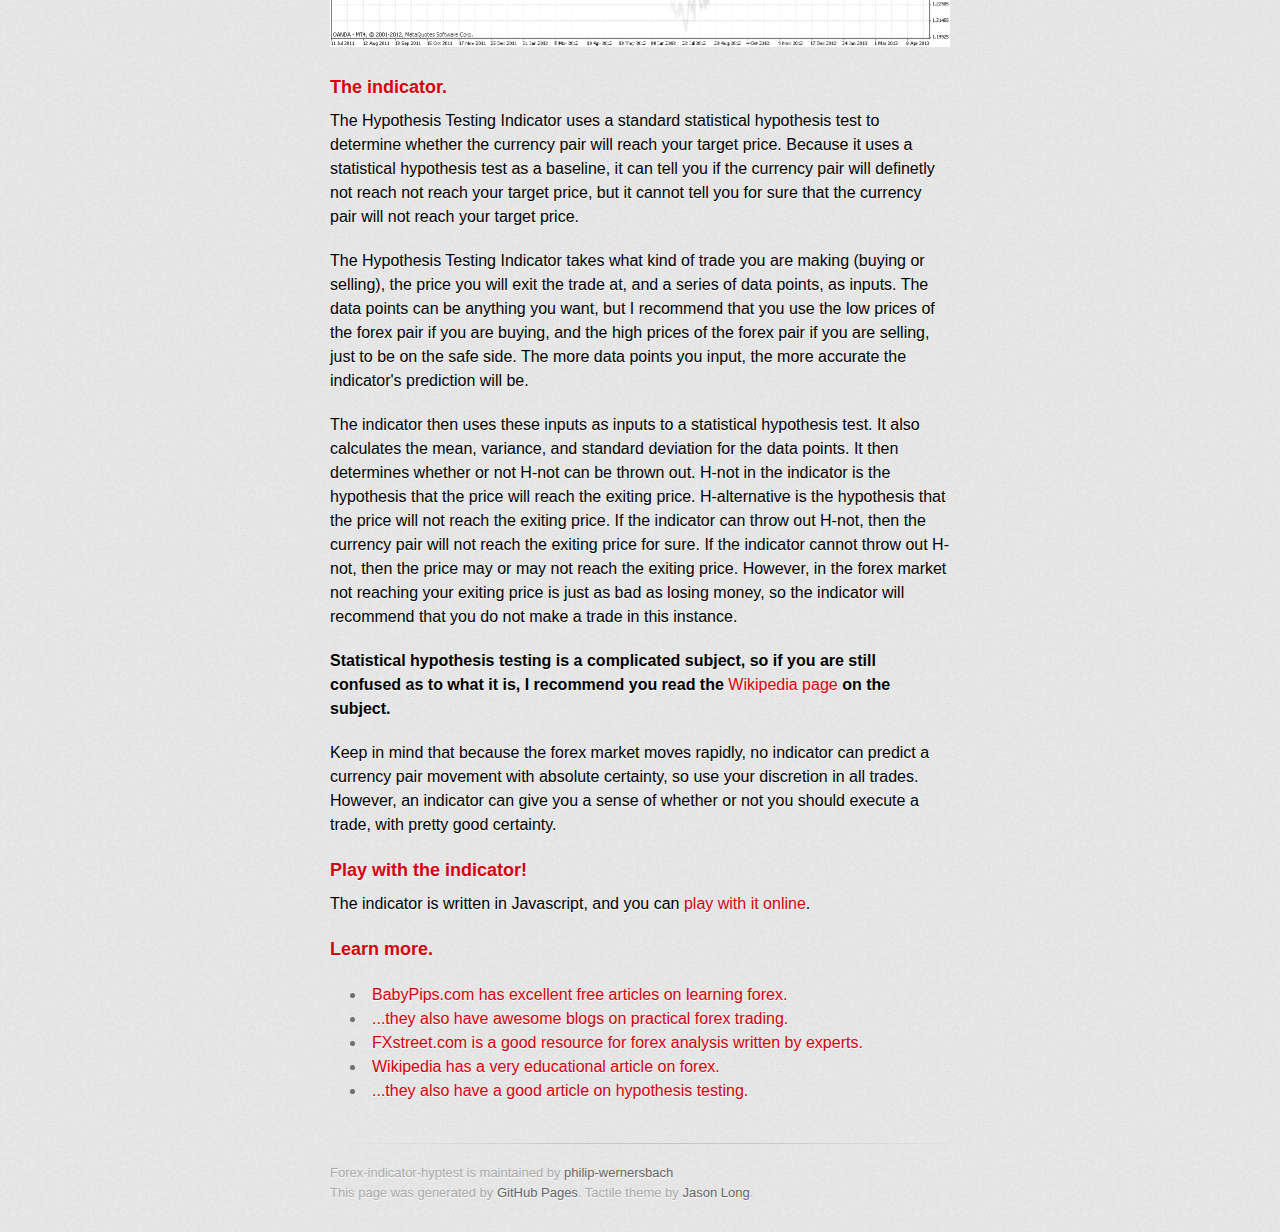
==== commit 55c5c0b9: "Oops, I forgot the chart!" ====
--- a/index.html
+++ b/index.html
@@ -48,7 +48,11 @@
 		  <p>Even though currency pairs fluctuate, the price of a currency pair fluctuates within a clearly defined boundary. This is because people have a price in their mind that they think a currency pair is worth; so if a currency pair has too high of a price, people will stop buying that currency pair and start selling it, lowering the price. Likewise, if a currency pair has too low of a price, people will stop selling that currency pair and start buying it, raising the price. Since currency pairs fluctuate within boundaries, we can use statistical hypothesis testing to determine the direction a market is moving.</p>
 		  
 		  <h3>A graph.</h3>
-		  <p>The following graph shows a real example of how the forex market fluctuates. The graph is of the EUR/USD price over the time period of July 2011-April 2013. The red lines show price resistance levels.
+		  <p>The following graph shows a real example of how the forex market fluctuates. The graph is of the EUR/USD price over the time period of July 2011-April 2013. By looking at the graph you can clearly see the price resistence levels, the levels where EUR/USD reached the top and bottom of a fluctuation.
+		  <br />
+		  <br />
+		  <img src="images/eurusd_longterm.gif" />
+		  </p>
 		  
 		  <h3>The indicator.</h3>
 		  <p>The Hypothesis Testing Indicator uses a standard statistical hypothesis test to determine whether the currency pair will reach your target price. Because it uses a statistical hypothesis test as a baseline, it can tell you if the currency pair will definetly not reach not reach your target price, but it cannot tell you for sure that the currency pair will not reach your target price.</p>
